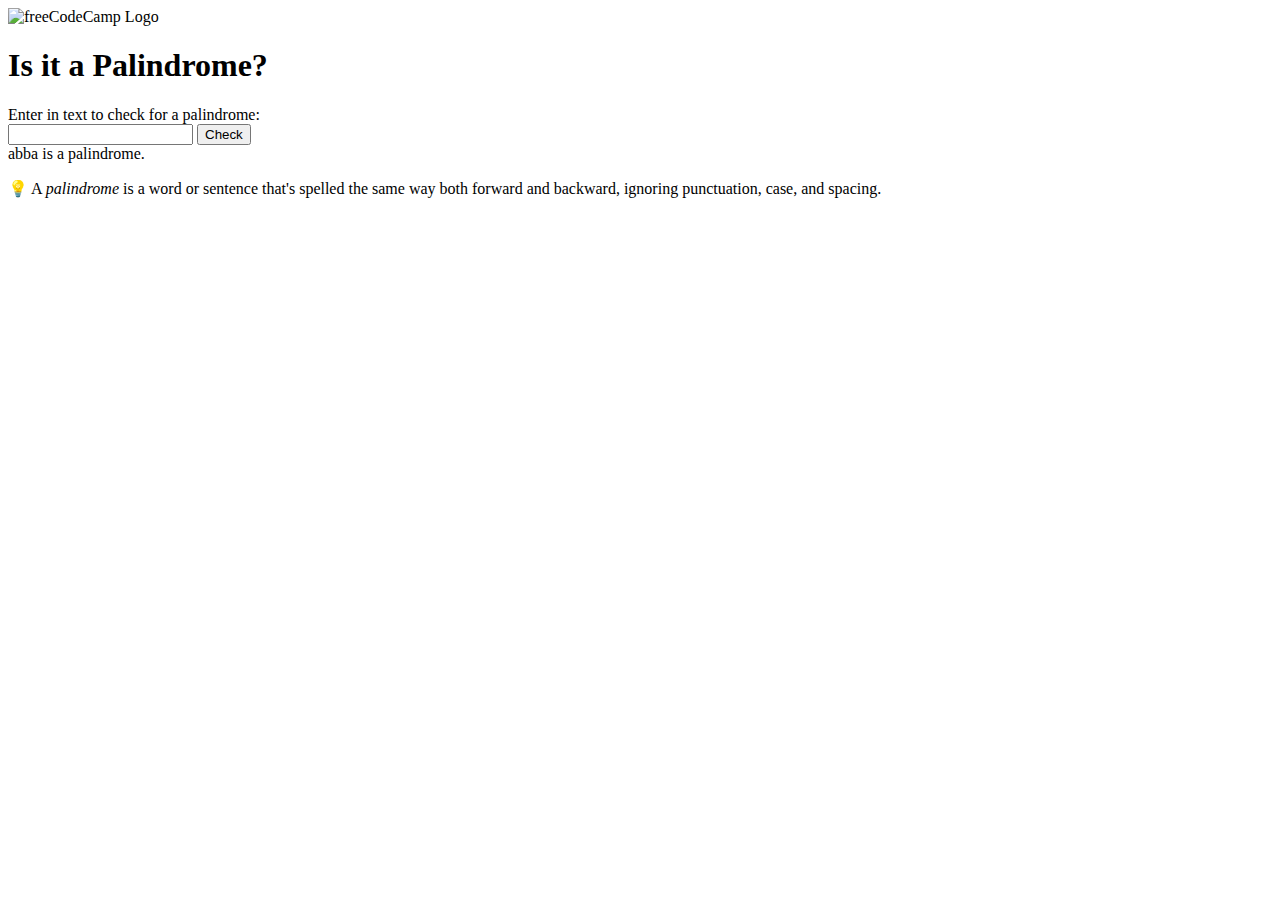
==== palindromeChecker/index.html @ fb2b5968 "feat:add basic html structure" ====
<!DOCTYPE html>
<html lang="en">
<head>
  <meta charset="UTF-8">
  <meta name="viewport" content="width=device-width, initial-scale=1.0">
  <title>Palindrome checker</title>
  <link rel="stylesheet" href="style.css">
</head>
<body>
  <div class="app_container">
    <img class="project-logo"src="https://cdn.freecodecamp.org/platform/universal/fcc_primary.svg" alt="freeCodeCamp Logo">
    <h1 class="project-heading">Is it a Palindrome?</h1>
    <div class="checker_container">
      <label for="word-input" class="checker_text">Enter in text to check for a palindrome:
      </label>
      <div class ="input-wraper">
        <input type="text" class="checker_input" id="text-input">
        <button class="checker_btn" id="check-btn">Check</button>
      </div>
      <div class="checker_result" id="check-btn">abba is a palindrome.</div>
    </div>
    <div class="definition_container">
      <p class="definition_text"> <span role="img" aria-label="light-bulb">💡</span> A <i> palindrome </i> is a word or sentence that's spelled the same
        way both forward and backward, ignoring punctuation, case, and
        spacing.</p>
    </div>
  </div>  
</body>
</html>
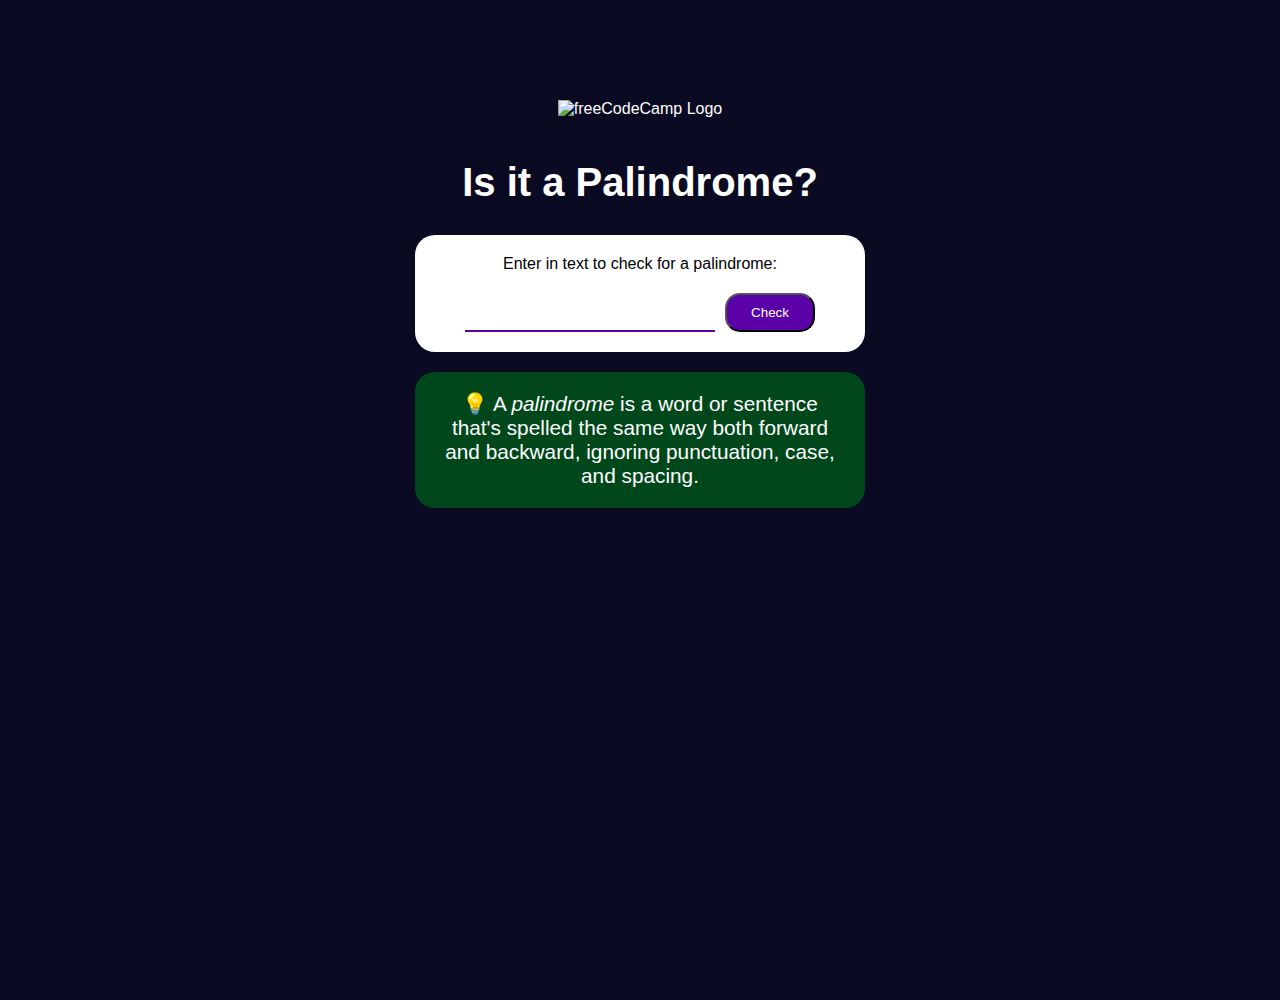
==== commit 5354ed01: "fix: change structure according to task description" ====
--- a/palindromeChecker/index.html
+++ b/palindromeChecker/index.html
@@ -1,29 +1,39 @@
 <!DOCTYPE html>
 <html lang="en">
-<head>
-  <meta charset="UTF-8">
-  <meta name="viewport" content="width=device-width, initial-scale=1.0">
-  <title>Palindrome checker</title>
-  <link rel="stylesheet" href="style.css">
-</head>
-<body>
-  <div class="app_container">
-    <img class="project-logo"src="https://cdn.freecodecamp.org/platform/universal/fcc_primary.svg" alt="freeCodeCamp Logo">
-    <h1 class="project-heading">Is it a Palindrome?</h1>
-    <div class="checker_container">
-      <label for="word-input" class="checker_text">Enter in text to check for a palindrome:
-      </label>
-      <div class ="input-wraper">
-        <input type="text" class="checker_input" id="text-input">
-        <button class="checker_btn" id="check-btn">Check</button>
+  <head>
+    <meta charset="UTF-8" />
+    <meta name="viewport" content="width=device-width, initial-scale=1.0" />
+    <title>Palindrome checker</title>
+    <link rel="stylesheet" href="style.css" />
+  </head>
+  <body>
+    <div class="app_container">
+      <img
+        class="project-logo"
+        src="https://cdn.freecodecamp.org/platform/universal/fcc_primary.svg"
+        alt="freeCodeCamp Logo"
+      />
+      <h1 class="project-heading">Is it a Palindrome?</h1>
+      <form class="checker_container" id="checker_form">
+        <label for="word-input" class="checker_text"
+          >Enter in text to check for a palindrome:
+        </label>
+        <div class="input-wraper">
+          <input type="text" class="checker_input" id="text-input" />
+          <button class="checker_btn" id="check-btn" type="submit">
+            Check
+          </button>
+        </div>
+        <div class="checker_result" id="result"></div>
+      </form>
+      <div class="definition_container">
+        <p class="definition_text">
+          <span role="img" aria-label="light-bulb">💡</span> A
+          <i> palindrome </i> is a word or sentence that's spelled the same way
+          both forward and backward, ignoring punctuation, case, and spacing.
+        </p>
       </div>
-      <div class="checker_result" id="check-btn">abba is a palindrome.</div>
     </div>
-    <div class="definition_container">
-      <p class="definition_text"> <span role="img" aria-label="light-bulb">💡</span> A <i> palindrome </i> is a word or sentence that's spelled the same
-        way both forward and backward, ignoring punctuation, case, and
-        spacing.</p>
-    </div>
-  </div>  
-</body>
-</html>+    <script src="script.js"></script>
+  </body>
+</html>
--- a/palindromeChecker/style.css
+++ b/palindromeChecker/style.css
@@ -0,0 +1,114 @@
+*{
+  background-color: #0a0a23;
+  margin:0;
+  padding: 0;
+  box-sizing: border-box;
+}
+
+:root {
+  --main-margin: 20px;
+  --main-color: white;
+  --border-radius: 20px;
+}
+
+body{
+  font-family: Verdana, Geneva, Tahoma, sans-serif;
+  font-size: 16px;
+  color: var(--main-color);
+  height: 100vh;
+}
+
+.app_container{
+  margin:0 auto;
+  margin-top: 100px;
+  display:flex;
+  flex-direction: column;
+  align-items: center;
+  justify-content: center;
+  max-width: 450px;
+}
+
+.project-logo{
+  height: 30px;
+  margin-bottom: var(--main-margin);
+}
+
+.project-heading{
+  font-size: 40px;
+  padding: 10px 0;
+  margin-bottom: var(--main-margin);
+}
+
+.checker_container{
+padding: 20px;
+width:100%;
+border-radius:  var(--border-radius);
+padding:20px;
+display: flex;
+align-items: center;
+justify-content: center;
+flex-wrap: wrap;
+}
+
+.checker_container,
+.checker_text,
+.checker_input,
+.checker_result,
+.input-wraper {
+  background-color: var(--main-color);
+  color:black;
+}
+
+.checker_text{
+  margin-bottom: 20px;
+}
+
+.input-wraper{
+  display:flex;
+  flex-wrap:nowrap;
+  width:100%;
+  justify-content: center;
+}
+
+.checker_input{
+  border:none;
+  border-bottom: #5a01a7 solid 2px;
+  padding:10px;
+  width:250px;
+  margin-right: 10px;
+}
+
+.checker_btn{
+  width:90px;
+  background-color: #5a01a7;
+  color: var(--main-color);
+  padding: 10px;
+  border-radius: 15px;
+}
+
+.checker_result{
+  margin-top:10px;
+  font-size: 22.4px;
+}
+
+.definition_container,
+.definition_text,
+span,
+i{
+  background-color: #00471b;
+  
+}
+.definition_container{
+border-radius: var(--border-radius);
+  margin-top: var(--main-margin);
+  padding: 20px;
+  font-size: 20.8px;
+}
+
+.definition_text{
+  text-align: center;
+}
+
+/* span{
+  display:block;
+} */